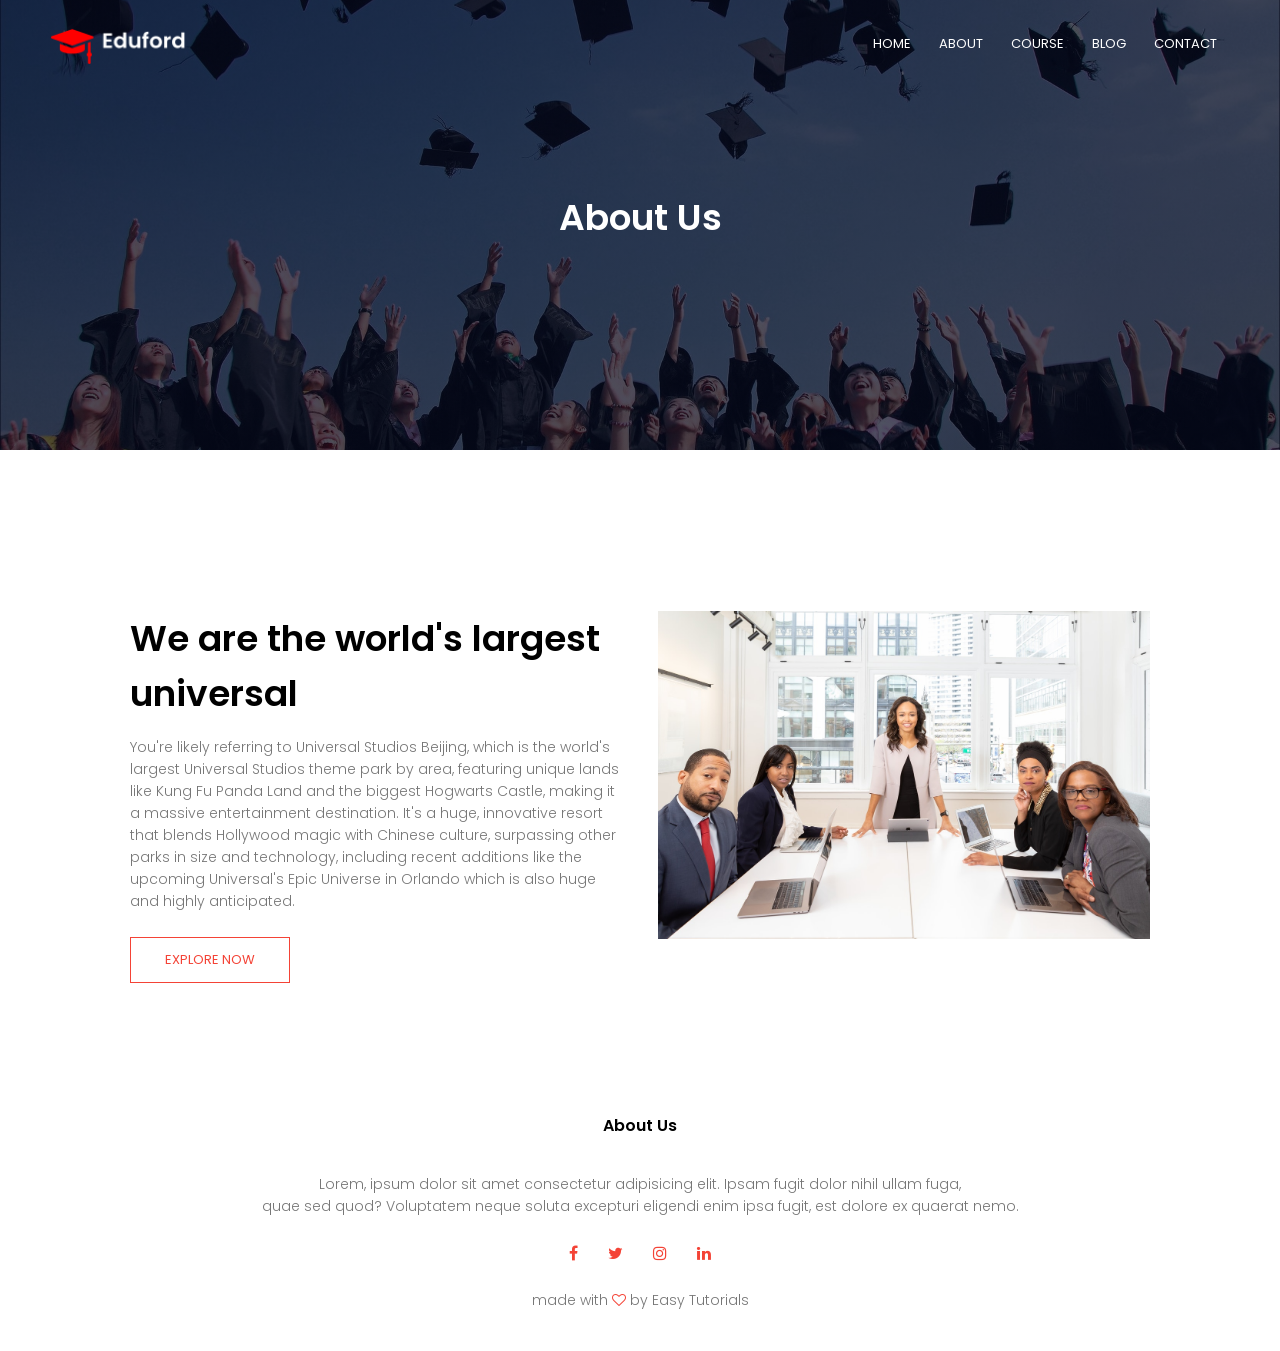
==== about.html @ 6d0ecc0e "Add files via upload" ====
<html>
<head>
<meta name="viewport" content="width=device-width, initial-scale=1.0">
<title>University Website Design - Easy Tutorials</title>
<link rel="stylesheet" href="style.css">
<link href="https://fonts.googleapis.com/css?family=Poppins:100,200,300,400,600,700&display=swap" rel="stylesheet">
<link rel="stylesheet" href="https://stackpath.bootstrapcdn.com/font-awesome/4.7.0/css/font-awesome.min.css"> 
<link rel="shortcut icon" href="link logo.png" type="image/x-icon">
</head>
<body>
    <section class="sub-header">
        <nav>
            <a href="index.html"><img src="logo.png" alt=""></a>
            <div class="nav-links" id="navLinks">
                <i class="fa fa-times" onclick="hideMenu()"></i>
                <ul>
                    <li><a href="index.html">HOME</a></li>
                    <li><a href="about.html">ABOUT</a></li>
                    <li><a href="course.html">COURSE</a></li>
                    <li><a href="blog.html">BLOG</a></li>
                    <li><a href="contact.html">CONTACT</a></li>
                </ul>
            </div>
            <i class="fa fa-bars" onclick="showMenu()"></i>
        </nav>
        <h1 id="about">About Us</h1>

    </section>

    <!-- about us content -->

    <section class="about-us">
        <div class="row">
            <div class="about-col">
                <h1>We are the world's largest universal</h1>
                <p>You're likely referring to Universal Studios Beijing, which is the world's
                largest Universal Studios theme park by area, featuring unique lands like Kung
                Fu Panda Land and the biggest Hogwarts Castle, making it a massive entertainment 
                destination. It's a huge, innovative resort that blends Hollywood magic with Chinese 
                culture, surpassing other parks in size and technology, including recent additions like 
                the upcoming Universal's Epic Universe in Orlando which is also huge and highly anticipated. </p>
                <a href="" class="hero-btn red-btn">EXPLORE NOW</a>
            </div>
            <div class="about-col">
                <img src="about.jpg">
            </div>
        </div>

    </section>

<!-- footer -->

 <section class="footer">
    <h4>About Us</h4>
    <p>Lorem, ipsum dolor sit amet consectetur adipisicing elit. Ipsam fugit dolor nihil ullam fuga,<br>
    quae sed quod? Voluptatem neque soluta excepturi eligendi enim ipsa fugit, est dolore ex quaerat nemo.</p>
    <div class="icons">
        <!-- <style>a.two:hover {font-size: 150%;}</style> -->
        <a href="https://www.facebook.com/share/1Cp5k5Tnqk/"><i class="fa fa-facebook"></i></a>
            <a href="https://x.com/vishalraghu1c96?t=x2zzKe5Rnn5hxkEXPhshnw&s=09"><i class="fa fa-twitter"></i></a>
            <a href="https://www.instagram.com/vishal_raghu1c_official?utm_source=ig_web_button_share_sheet&igsh=ZDNlZDc0MzIxNw=="><i class="fa fa-instagram"></i></a>
            <a href="http://www.linkedin.com/in/"><i class="fa fa-linkedin"></i></a>
    </div>
    <a href="" class="footer-link"><p>made with <i class="fa fa-heart-o"></i> by Easy Tutorials</p></a>
 </section>






    <!-- Javascript for toggle menue -->

    <script>

        var navLinks = document.getElementById("navLinks");
        function showMenu(){
            navLinks.style.right = "0"
        }
        function hideMenu(){
            navLinks.style.right = "-200px";
        }

    </script>
    
</body>
</html>
---- style.css ----
*{
    margin: 0;
    padding: 0;
    font-family: 'Poppins', sans-serif;
}
.header{
    min-height: 100vh;
    width: 100%;
    background-image: linear-gradient(rgba(4,9,30,0.7),rgba(4,9,30,0.7)),url(banner.png);
    background-position: center;
    background-size: cover;
    position: relative;
    overflow: hidden;
}

nav{
    display: flex;
    padding: 2% 4%;
    justify-content: space-between;
    align-items: center;
}
nav img{
    width: 135px;
}
.nav-links{
    flex: 1;
    text-align: right;
}
.nav-links ul li{
    list-style: none;
    display: inline-block;
    padding: 8px 12px;
    position: relative;
}
.nav-links ul li a{
    color: #fff;
    text-decoration: none;
    font-size: 13px;
}
.nav-links ul li::after{
    content: '';
    width: 0%;
    height: 2px;
    background: #f44336;
    display: block;
    margin: auto;
    transition: .5s;    
}
.nav-links ul li:hover::after{
    width: 100%;
}
nav .fa{
    display: none;
}

.text-box{
    width: 90%;
    color: #fff;
    position: absolute;
    top: 50%;
    left: 50%;
    transform: translate(-50%, -50%);
    text-align: center;
}
.text-box h1{
    font-size: 62px;
}
.text-box p{
    margin: 20px 0 40px;
    font-size: 14px;
    color: #fff;
}
.hero-btn {
    display: inline-block;
    text-decoration: none;
    color: #fff;
    border: 1px solid #fff;
    padding: 12px 34px;
    font-size: 13px;
    background: transparent;
    position: relative;
    cursor: pointer;
    transition: 1s;
}

.hero-btn:hover{
    border: 1px solid #f44336;
    background: #f44336;
}


@media(max-width: 700px)
{
   .nav-links ul li
    {
        display: block;
    }
    .nav-links
    {
        position: fixed;
        background: #f44336;
        height: 100vh;
        width: 200px;
        top: 0;
        right: -200px;
        text-align: left;
        z-index: 2;
        transition: 0.5s;
    }
    .nav-links ul{
        padding: 30px;
    }
    nav .fa{
        display: block;
        color: #fff;
        margin: 10px;
        font-size: 22px;
        cursor: pointer; 
    }
    .text-box h1{
        font-size: 20px;
    }
}

/*---------- course --------*/

.course{
    width: 80%;
    margin: auto;
    text-align: center;
    padding-top: 100px;
}
h1{
    font-size: 36px;
    font-weight: 600;
}
p{
    color: #777;
    font-size: 14px;
    font-weight: 300;
    line-height: 22px;
    padding: 10px;
}
.row{
    margin-top: 5%;
    display: flex;
    justify-content: space-between;  
}
  
.course-col{
    flex-basis: 31%;
    background: #fff3f3;
    border-radius: 10px;
    margin-bottom: 5%;
    padding: 20px 12px;
    box-sizing: border-box;
    transition: .5s;
}
h3{
    text-align: center;
    font-weight: 600;
    margin: 10px 0;
}
.course-col:hover{
    box-shadow: 0 0 20px 0px rgba(0, 0, 0, 0.2);
}

@media (max-width:700px){
    .row{
        flex-direction: column;
    }
} 

/*---------------- campus ----------------*/

.campus{
    width: 80%;
    margin: auto;
    text-align: center;
    padding-top: 50px;
}
.campus-col{
    flex-basis: 32%;
    border-radius: 10px;
    margin-bottom: 30px;
    position: relative;
    overflow: hidden;
}
.campus-col img{
    width: 100%;
}

.layer{
    background: transparent;
    height: 100%;
    width: 100%;
    top: 0;
    left: 0;
    position: absolute;
    transition: .5s;
}
.layer:hover{
    background: rgba(226, 0, 0, 0.7);
}
.layer h3{
    width: 100%;
    font-weight: 500;
    color: #fff;
    font-size: 26px;
    bottom: 0;
    left: 50%;
    transform: translateX(-50%);
    position: absolute;
    opacity: 0;
    transition: .5s;
}
.layer:hover h3{
    bottom: 49%;
    opacity: 1;
}

/*-------------- Facilities ----------------*/

.facility{
    width: 80%;
    margin: auto;
    text-align: center;
    padding-top: 100px;
}
.facility-col{
    flex-basis: 31%;
    border-radius: 10px;
    margin-bottom: 5%;
    text-align: left;
}
.facility-col img{
    width: 100%;
    border-radius: 10px;
}
.facility-col p{
    padding: 0;
}
.facility-col h3{
    margin-top: 16px;
    margin-bottom: 15px;
    text-align: left;
}

/*---------------- testimonials ------------------*/

.testimonials{
    width: 80%;
    margin: auto;
    padding-top: 100px;
    text-align: center;
}

.testimonial-col{
    flex-basis: 44%;
    border-radius: 10px;
    margin-bottom: 5%;
    text-align: left;
    background: #fff3f3;
    padding: 25px;
    cursor: pointer;
    display: flex;
}
.testimonial-col img{
    height: 40px;
    margin-left: 5px;
    margin-right: 30px;
    border-radius: 50%;
}
.testimonial-col p{
    padding: 0;
}
.testimonial-col h3{
    margin-top: 15px;
    text-align: left;
}
.testimonial-col .fa{
    color: #f44336;
}

@media(max-width:700px){
    .testimonial-col img{
        margin-left: 0px;
        margin-right: 15px;
    }
}

/*-------- Call To Action ----------*/


.cta{
    margin: 100px auto;
    width: 80%;
    background-image: linear-gradient(rgba(0,0,0,0.7),rgba(0,0,0,0.7)),url(banner2.jpg);
    background-position: center;
    background-size: cover;
    border-radius: 10px;
    text-align: center;
    padding: 100px 0;
}
.cta h1{
    color: #fff;
    margin-bottom: 40px; 
    padding: 0; 
}

@media(max-width:700px){
    .cta h1{
        font-size: 24px;
    }
}

/*--------------Footer---------------*/

.footer{
    width: 100%;
    text-align: center;
    padding: 30px 0;
}
.footer h4{
    margin-bottom: 25px;
    margin-top: 20px;
    font-weight: 600;
}

.icons .fa{
    color: #f44336;
    margin: 0 13px;
    cursor: pointer;
    padding: 18px 0;
}
.fa-heart-o{
    color: #f44336;
}


/*--------------- About Us Page --------------*/


.sub-header{
    height: 50vh;
    width: 100%;
    background-image: linear-gradient(rgba(4,9,30,0.7),rgba(4,9,30,0.7)),url(background.jpg);
    background-position: center;
    background-size: cover;
    text-align: center;
    color: #fff;
}
.sub-header h1{
    margin-top: 100px;
}
.about-us{
    width: 80%;
    margin: auto;
    padding-top: 80px;
    padding-bottom: 50px;
}

.about-col{
    flex-basis: 48%;
    padding: 30px 2px;
}
.about-col h1{
    padding-top: 0;
}
.about-col p{
    padding: 15px 0 25px;
}

.hero-btn.red-btn{
    border: 1px solid #f44336;
    background: transparent;
    color: #f44336;
}
.hero-btn.red-btn:hover{
    border: 1px solid #f44336;
    background: #f44336;
    color: #fff;
}
.hero-btn.red-btn::after{
    background: #f44336;
}
.hero-btn.red-btn::before{
    background: #f44336;
}
.content-image{
    flex-basis: 50%;
}
.about-col img{
    width: 100%;
}

/*---------- Blog Page -------------*/

.blog-content{
    width: 80%;
    margin: auto;
    padding: 60px 0;
}
.blog-left{
    flex-basis: 65%;
}
.blog-right{
    flex-basis: 32%;
}
.blog-left img{
    width: 100%;
}
.blog-left h2{
    color: #222;
    font-weight: 600;
    margin: 30px 0;
}
.blog-left p{
    color: #999;
    padding: 0;
}

.blog-right h3{
    background: #f44336;
    color: #fff;
    padding: 7px 0;
    font-size: 16px;
    margin-bottom: 20px;
}
.blog-right div{
    display: flex;
    align-items: center;
    justify-content: space-between;
    color: #555;
    padding: 8px;
    box-sizing: border-box;
}

.comment-box{
    border: 1px solid #ccc;
    margin: 50px 0;
    padding: 10px 20px;
}

.comment-box h3{
    text-align: left;
}
.comment-form input, .comment-form textarea{
    width: 100%;
    padding: 10px;
    margin: 15px 0;
    box-sizing: border-box;
    border: none;
    outline: none;
    background: #f0f0f0;
}
.comment-form button{
    margin: 10px 0;
}


@media (max-width:700px){
    .sub-header h1{
        font-size: 24px;
    }
} 


/*------- Contact Us Page ------------*/

.location{
    width: 80%;
    margin: auto;
    padding: 80px 0;
}
.location iframe{
    width: 100%;
}

.contact-us{
    width: 80%;
    margin: auto;
}
.contact-col{
    flex-basis: 48%;
    margin-bottom: 30px;
}

.contact-col div{
    display: flex;
    align-items: center;
    margin-bottom: 40px;
}

.contact-col div .fa{
    font-size: 28px;
    color: #f44336;
    margin: 10px;
    margin-right: 30px;
}
    
.contact-col div p{
    padding: 0;
}
.contact-col div h5{
    font-size: 20px;
    margin-bottom: 5px;
    color: #555;
    font-weight: 400;
    
}
.contact-col input, .contact-col textarea{
    width: 100%;
    padding: 15px;
    margin-bottom: 17px;
    outline: none;
    border: 1px solid #ccc;
}

.footer-link{
    text-decoration: none;
    color: #777;
}
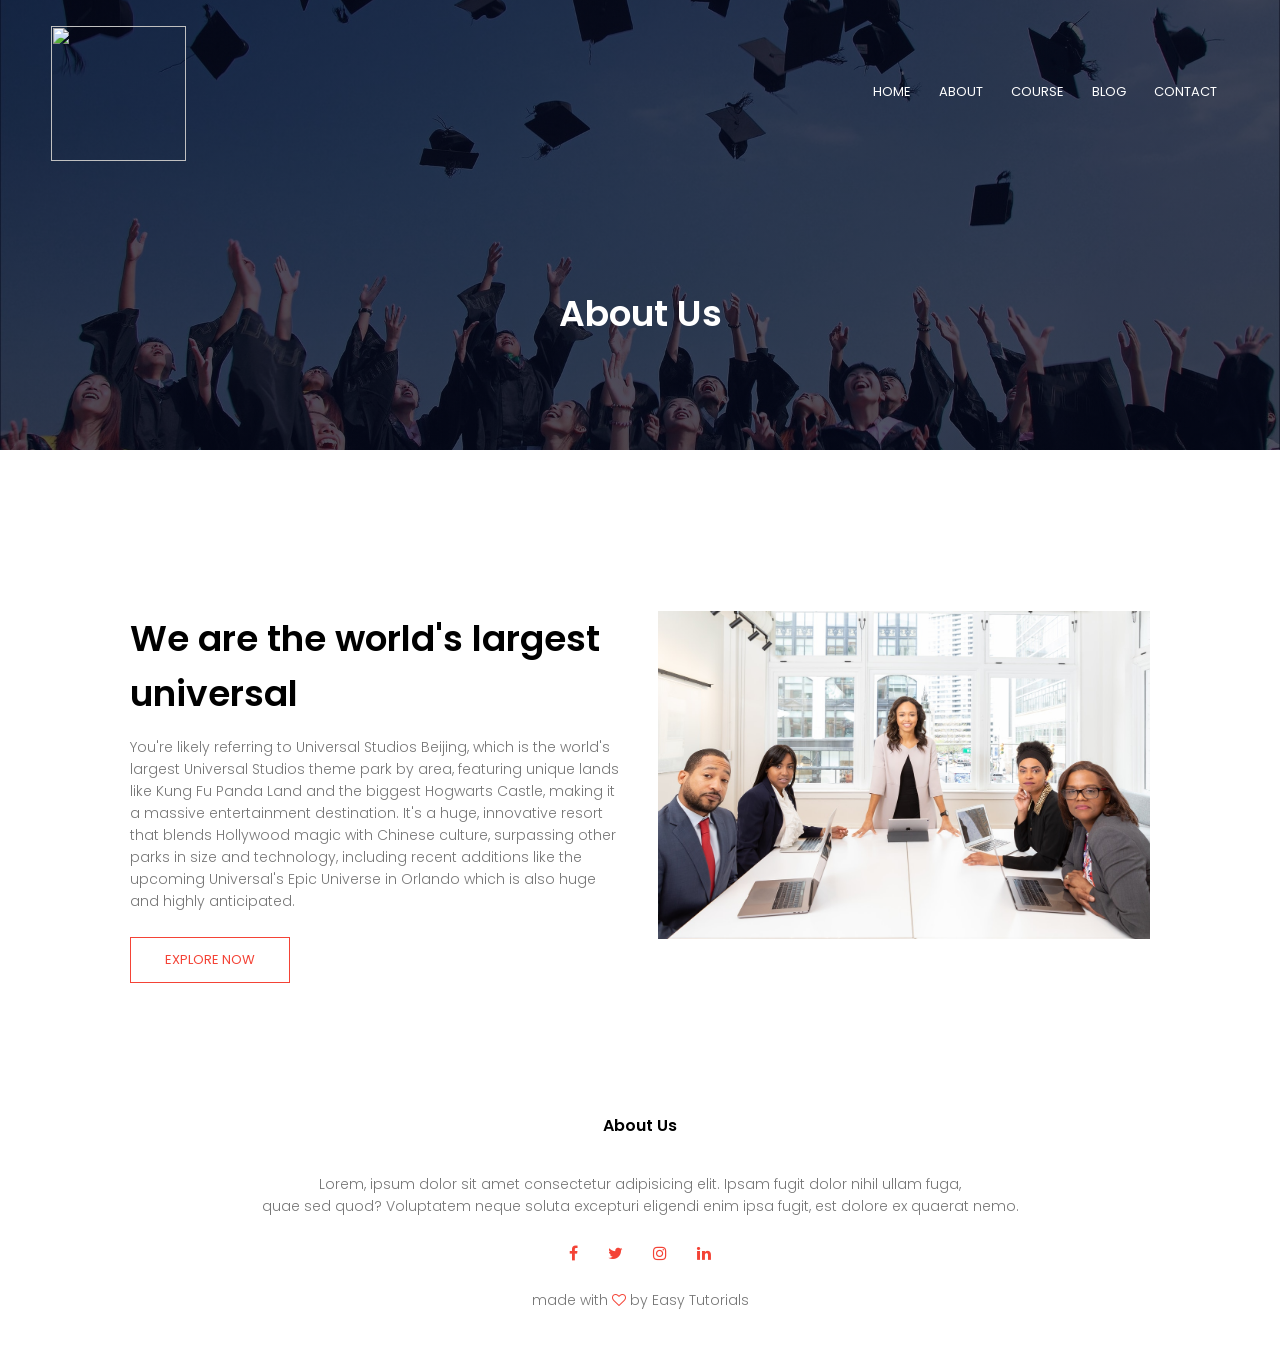
==== commit 3208b8c1: "Update about.html" ====
--- a/about.html
+++ b/about.html
@@ -1,18 +1,18 @@
 <html>
 <head>
 <meta name="viewport" content="width=device-width, initial-scale=1.0">
-<title>University Website Design - Easy Tutorials</title>
+<title>Sankha Code</title>
 <link rel="stylesheet" href="style.css">
 <link href="https://fonts.googleapis.com/css?family=Poppins:100,200,300,400,600,700&display=swap" rel="stylesheet">
 <link rel="stylesheet" href="https://stackpath.bootstrapcdn.com/font-awesome/4.7.0/css/font-awesome.min.css"> 
-<link rel="shortcut icon" href="link logo.png" type="image/x-icon">
+<link rel="shortcut icon" href="link logo.jpg" type="image/x-icon">
 </head>
 <body>
     <section class="sub-header">
         <nav>
-            <a href="index.html"><img src="logo.png" alt=""></a>
-            <div class="nav-links" id="navLinks">
-                <i class="fa fa-times" onclick="hideMenu()"></i>
+            <a href="index.html"><img src="logo.jpeg"></a>
+            <div class="nav-links" id="navLinks">  
+                <i class="fa fa-close" onclick="hideMenu()"></i>
                 <ul>
                     <li><a href="index.html">HOME</a></li>
                     <li><a href="about.html">ABOUT</a></li>
@@ -84,4 +84,4 @@
     </script>
     
 </body>
-</html> +</html> 
